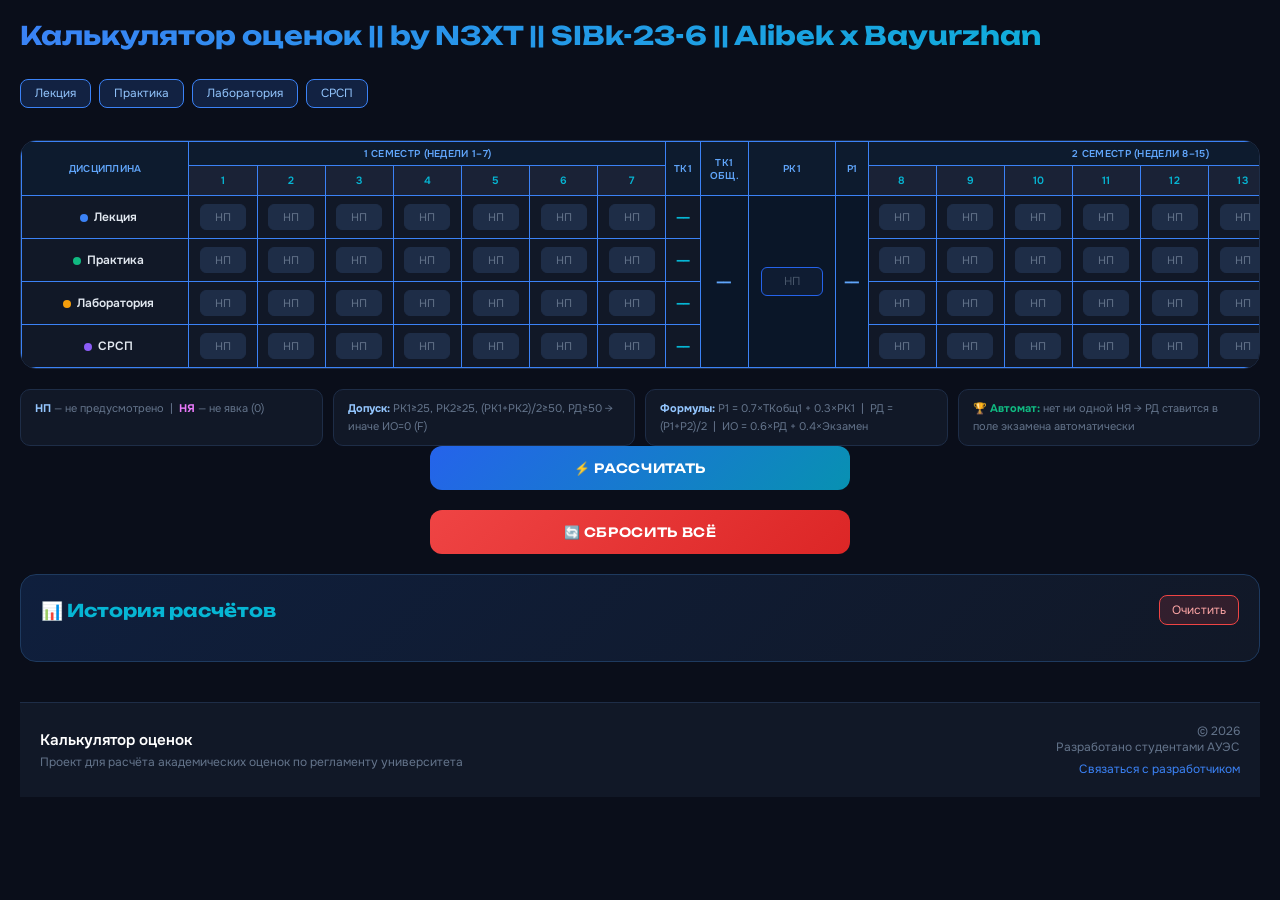
==== index.html @ 900dd3b4 "info_and_nb" ====
<!DOCTYPE html>
<html lang="ru">

<head>
  <meta charset="UTF-8">
  <meta name="viewport" content="width=device-width, initial-scale=1.0">
  <title>Калькулятор оценок</title>
  <link rel="icon" type="image/svg+xml" href="favicon.svg">

  <link
    href="https://fonts.googleapis.com/css2?family=Unbounded:wght@400;600;700&family=Onest:wght@300;400;500&display=swap"
    rel="stylesheet">
  <link rel="stylesheet" href="style.css">
</head>

<body>

  <div style="max-width:1600px;margin:0 auto;">
    <div class="header">
      <h1>Калькулятор оценок || by N3XT || SIBk-23-6 || Alibek x Bayurzhan</h1>
      <!--<div class="subtitle">АУЭС им. Гумарбека Даукеева · 2025–2026</div>-->
    </div>

    <div
      style="display:flex;justify-content:space-between;align-items:center;flex-wrap:wrap;gap:10px;margin-bottom:16px;">
      <div class="type-buttons">
        <button class="type-btn active" data-type="lek" onclick="toggleType('lek',this)">Лекция</button>
        <button class="type-btn active" data-type="prak" onclick="toggleType('prak',this)">Практика</button>
        <button class="type-btn active" data-type="lab" onclick="toggleType('lab',this)">Лаборатория</button>
        <button class="type-btn active" data-type="srsp" onclick="toggleType('srsp',this)">СРСП</button>
      </div>
    </div>

    <div class="table-wrapper">
      <table class="grade-table" id="mainTable">
        <thead>
          <!-- Row 1: section labels -->
          <tr class="section-header">
            <th rowspan="2" style="min-width:140px;">Дисциплина</th>
            <th colspan="7">1 семестр (недели 1–7)</th>
            <th rowspan="2">ТК1</th>
            <!-- Shared: TK1obsh, RK1, P1 -->
            <th rowspan="2" style="background:#0d1b2e;border:1px solid #2563eb;color:#93c5fd;">ТК1<br>ОБЩ.</th>
            <th rowspan="2" style="background:#0d1b2e;border:1px solid #2563eb;color:#93c5fd;">РК1</th>
            <th rowspan="2" style="background:#0d1b2e;border:1px solid #2563eb;color:#93c5fd;">Р1</th>
            <!-- Weeks 8-15 -->
            <th colspan="8">2 семестр (недели 8–15)</th>
            <th rowspan="2">ТК2</th>
            <!-- Shared: TK2obsh, RK2, P2 -->
            <th rowspan="2" style="background:#0d1b2e;border:1px solid #2563eb;color:#93c5fd;">ТК2<br>ОБЩ.</th>
            <th rowspan="2" style="background:#0d1b2e;border:1px solid #2563eb;color:#93c5fd;">РК2</th>
            <th rowspan="2" style="background:#0d1b2e;border:1px solid #2563eb;color:#93c5fd;">Р2</th>
            <!-- Final shared -->
            <th rowspan="2" style="background:#0a1628;border:1px solid #1d4ed8;color:#60a5fa;">РД</th>
            <th rowspan="2" style="background:#0a1628;border:1px solid #1d4ed8;color:#60a5fa;">Экзамен</th>
            <th rowspan="2" style="background:#0a1628;border:1px solid #1d4ed8;color:#60a5fa;">ИО</th>
            <th rowspan="2" style="background:#0a1628;border:1px solid #1d4ed8;color:#60a5fa;">Букв.</th>
          </tr>
          <tr>
            <th>1</th>
            <th>2</th>
            <th>3</th>
            <th>4</th>
            <th>5</th>
            <th>6</th>
            <th>7</th>
            <th>8</th>
            <th>9</th>
            <th>10</th>
            <th>11</th>
            <th>12</th>
            <th>13</th>
            <th>14</th>
            <th>15</th>
          </tr>
        </thead>
        <tbody id="tableBody"></tbody>
      </table>
    </div>

    <div class="info-row">
      <div class="info-box"><strong style="color:#93c5fd;">НП</strong> — не предусмотрено &nbsp;|&nbsp; <strong
          style="color:#e879f9;">НЯ</strong> — не явка (0)</div>
      <div class="info-box"><strong style="color:#93c5fd;">Допуск:</strong> РК1≥25, РК2≥25, (РК1+РК2)/2≥50, РД≥50 →
        иначе ИО=0 (F)</div>
      <div class="info-box"><strong style="color:#93c5fd;">Формулы:</strong> Р1 = 0.7×ТКобщ1 + 0.3×РК1 &nbsp;|&nbsp; РД
        = (Р1+Р2)/2 &nbsp;|&nbsp; ИО = 0.6×РД + 0.4×Экзамен</div>
      <div class="info-box"><strong style="color:#10b981;">🏆 Автомат:</strong> нет ни одной НЯ → РД ставится в поле
        экзамена автоматически</div>
    </div>

    <button class="btn-calc" onclick="calculate()">⚡ РАССЧИТАТЬ</button>
    <button class="btn-calc" style="background: linear-gradient(135deg, #ef4444, #dc2626); max-width: 420px;"
      onclick="resetAllGrades()">🔄 СБРОСИТЬ ВСЁ</button>

    <div class="result-card" id="resultCard" style="display:none;">
      <div style="font-family:'Unbounded';font-size:0.7rem;color:#06b6d4;margin-bottom:16px;letter-spacing:0.1em;">📊
        РЕЗУЛЬТАТЫ</div>
      <div class="result-grid" id="resultGrid"></div>
      <div id="statusBadge" style="display:none;"></div>
      <div id="deniedBlock" style="display:none;" class="denied-block">
        <div class="denied-title">🚫 НЕ ДОПУЩЕН К ЭКЗАМЕНУ</div>
        <div id="deniedReason" style="color:#fca5a5;font-size:0.8rem;"></div>
      </div>
      <div id="validationErrorBlock" style="display:none;" class="validation-error-block">
        <div class="validation-error-title">Недопустимые значения</div>
        <div id="validationErrorText" class="validation-error-text"></div>
      </div>
      <div class="detail-block" id="detailBlock"></div>
      <div class="final-grade-big" id="finalGradeBlock" style="display:none;"></div>
    </div>

    <div class="history-section show" id="historySection">
      <div class="history-header">
        <h2>📊 История расчётов</h2>
        <div class="history-controls">
          <button class="history-btn danger" onclick="clearHistory()">Очистить</button>
        </div>
      </div>
      <div class="history-list" id="historyList"></div>
      <div class="history-empty" id="historyEmpty" style="display: none;">
        Нет сохранённых расчётов. Сделайте первый расчёт чтобы начать историю 📝
      </div>
      <div class="history-comparison" id="historyComparison" style="display: none;">
        <div style="font-weight: 600; margin-bottom: 8px; color: #93c5fd;">Сравнение с предыдущим:</div>
        <div id="comparisonContent"></div>
      </div>
    </div>
  </div>

  <script src="script.js"></script>
</body>
<footer class="footer">
  <div class="footer-container">

    <div class="footer-left">
      <div class="footer-title">Калькулятор оценок</div>
      <div class="footer-subtitle">
        Проект для расчёта академических оценок по регламенту университета
      </div>
    </div>

    <div class="footer-right">
      <div>© 2026</div>
      <div>Разработано студентами АУЭС</div>
      <a href="https://t.me/B0nes_00" target="_blank" rel="noopener noreferrer" class="footer-link">
        Связаться с разработчиком
      </a>
    </div>

  </div>
</footer>

</html>
---- style.css ----
:root {
    --bg: #0a0e1a;
    --surface: #111827;
    --surface2: #1a2236;
    --border: #1e2d47;
    --accent: #3b82f6;
    --accent2: #06b6d4;
    --green: #10b981;
    --red: #ef4444;
    --text: #e2e8f0;
    --muted: #64748b;
    --np: #334155;
  }

  * {
    margin: 0;
    padding: 0;
    box-sizing: border-box;
  }

  body {
    background: var(--bg);
    color: var(--text);
    font-family: 'Onest', sans-serif;
    min-height: 100vh;
    padding: 20px;
  }

  h1 {
    font-family: 'Unbounded', sans-serif;
    font-size: clamp(1.1rem, 3vw, 1.6rem);
    font-weight: 700;
    background: linear-gradient(135deg, #3b82f6, #06b6d4);
    -webkit-background-clip: text;
    -webkit-text-fill-color: transparent;
    margin-bottom: 4px;
  }

  .subtitle {
    color: var(--muted);
    font-size: 0.8rem;
    letter-spacing: 0.05em;
    margin-bottom: 24px;
  }

  .header {
    margin-bottom: 28px;
  }

  .table-wrapper {
    overflow-x: auto;
    margin: 0 auto 20px;
    border-radius: 16px;
    border: 1px solid var(--border);
    background: var(--surface);
  }

  .grade-table {
    min-width: 1800px;
    border-collapse: collapse;
    font-size: 0.73rem;
  }

  .grade-table th,
  .grade-table td {
    border: 1px solid var(--border);
    padding: 8px 5px;
    text-align: center;
    vertical-align: middle;
  }

  .grade-table th {
    background: var(--surface2);
    color: var(--accent2);
    font-weight: 600;
    font-size: 0.66rem;
    text-transform: uppercase;
    letter-spacing: 0.03em;
  }

  .grade-table td {
    background: var(--surface);
  }

  .grade-table td.shared-cell {
    background: #0f1c32;
    border-left: 2px solid #2563eb;
    border-right: 2px solid #2563eb;
  }

  .grade-table td.shared-cell:first-of-type {
    border-top: 2px solid #2563eb;
  }

  .grade-table td.shared-cell-last {
    border-bottom: 2px solid #2563eb;
  }

  .week-input {
    width: 46px;
    background: var(--surface2);
    border: 1px solid var(--border);
    border-radius: 6px;
    color: var(--text);
    text-align: center;
    padding: 5px 2px;
    font-size: 0.69rem;
    font-family: 'Onest', sans-serif;
    transition: border-color 0.2s;
  }

  .week-input:focus {
    outline: none;
    border-color: var(--accent);
    box-shadow: 0 0 0 2px rgba(59, 130, 246, 0.15);
  }

  .week-input.np {
    background: #1e2d47;
    color: #64748b;
  }

  .week-input.nya {
    background: #1a1025;
    color: #e879f9;
    border-color: #7c3aed;
  }

  .rk-input {
    width: 62px;
    background: #0f1c32;
    border: 1px solid #2563eb;
    border-radius: 6px;
    color: #93c5fd;
    text-align: center;
    padding: 6px;
    font-size: 0.72rem;
    font-family: 'Onest', sans-serif;
  }

  .error {
    border: 1px solid #ef4444 !important;
    background: #2a1414 !important;
  }

  .validation-error-block {
    background: rgba(239, 68, 68, 0.10);
    border: 2px solid #ef4444;
    border-radius: 12px;
    padding: 16px;
    margin-top: 14px;
    text-align: center;
  }

  .validation-error-title {
    font-family: 'Unbounded', sans-serif;
    font-size: 1rem;
    font-weight: 800;
    color: #ef4444;
    margin-bottom: 8px;
  }

  .validation-error-text {
    color: #fca5a5;
    font-size: 0.8rem;
    line-height: 1.5;
  }

  .rk-input:focus {
    outline: none;
    border-color: #60a5fa;
    box-shadow: 0 0 0 2px rgba(37, 99, 235, 0.25);
  }

  .rk-input.np {
    color: #475569;
  }

  .rk-input.nya {
    color: #e879f9;
  }

  .result-cell {
    font-weight: 600;
    font-family: 'Unbounded', sans-serif;
    font-size: 0.75rem;
    color: var(--accent2);
  }

  .result-cell.shared {
    color: #60a5fa;
    font-size: 0.82rem;
  }

  .result-cell.green {
    color: var(--green);
  }

  .result-cell.red {
    color: var(--red);
  }

  .discipline-label {
    font-weight: 600;
    font-size: 0.75rem;
    text-align: left;
    padding-left: 12px !important;
    min-width: 140px;
    white-space: nowrap;
  }

  .discipline-label .dot {
    display: inline-block;
    width: 8px;
    height: 8px;
    border-radius: 50%;
    margin-right: 6px;
    vertical-align: middle;
  }

  .btn-calc {
    width: 100%;
    max-width: 420px;
    margin: 0 auto 20px;
    display: block;
    padding: 14px;
    background: linear-gradient(135deg, #2563eb, #0891b2);
    border: none;
    border-radius: 12px;
    color: white;
    font-family: 'Unbounded', sans-serif;
    font-size: 0.8rem;
    font-weight: 600;
    cursor: pointer;
    transition: all 0.2s;
    letter-spacing: 0.05em;
  }

  .btn-calc:hover {
    transform: translateY(-2px);
    box-shadow: 0 10px 28px rgba(37, 99, 235, 0.4);
  }

  .btn-calc:active {
    transform: translateY(0);
  }

  .result-card {
    background: linear-gradient(135deg, #0f1f3d, #111827);
    border: 1px solid #1e3a5f;
    border-radius: 16px;
    padding: 24px;
    max-width: 1400px;
    margin: 20px auto 0;
  }

  .result-grid {
    display: grid;
    grid-template-columns: repeat(auto-fit, minmax(120px, 1fr));
    gap: 10px;
    margin-bottom: 20px;
  }

  .result-item {
    background: var(--surface);
    border: 1px solid var(--border);
    border-radius: 10px;
    padding: 12px 8px;
    text-align: center;
  }

  .result-item .val {
    font-family: 'Unbounded', sans-serif;
    font-size: 1.2rem;
    font-weight: 700;
    display: block;
  }

  .result-item .lbl {
    font-size: 0.6rem;
    color: var(--muted);
    text-transform: uppercase;
    margin-top: 2px;
    display: block;
  }

  .status-badge {
    display: inline-flex;
    align-items: center;
    gap: 6px;
    padding: 6px 16px;
    border-radius: 100px;
    font-size: 0.75rem;
    font-weight: 600;
    margin-top: 14px;
  }

  .status-badge.allowed {
    background: rgba(16, 185, 129, 0.15);
    color: #10b981;
    border: 1px solid rgba(16, 185, 129, 0.3);
  }

  .status-badge.denied {
    background: rgba(239, 68, 68, 0.12);
    color: #ef4444;
    border: 1px solid rgba(239, 68, 68, 0.25);
  }

  .denied-block {
    background: rgba(239, 68, 68, 0.1);
    border: 2px solid #ef4444;
    border-radius: 12px;
    padding: 16px;
    margin-top: 14px;
    text-align: center;
  }

  .denied-title {
    font-family: 'Unbounded', sans-serif;
    font-size: 1.2rem;
    font-weight: 800;
    color: #ef4444;
    margin-bottom: 8px;
  }

  .detail-block {
    background: var(--surface2);
    border-radius: 10px;
    padding: 12px 16px;
    margin-top: 14px;
    font-size: 0.74rem;
    line-height: 2;
    color: #94a3b8;
  }

  .final-grade-big {
    text-align: center;
    margin-top: 16px;
  }

  .grade-letter {
    font-family: 'Unbounded', sans-serif;
    font-size: 2.8rem;
    font-weight: 700;
    background: linear-gradient(135deg, #3b82f6, #06b6d4);
    -webkit-background-clip: text;
    -webkit-text-fill-color: transparent;
  }

  .type-buttons {
    display: flex;
    gap: 8px;
    flex-wrap: wrap;
    margin-bottom: 16px;
  }

  .type-btn {
    padding: 6px 14px;
    background: var(--surface2);
    border: 1px solid var(--border);
    border-radius: 8px;
    color: var(--muted);
    cursor: pointer;
    font-size: 0.74rem;
    font-family: 'Onest', sans-serif;
    transition: all 0.15s;
  }

  .type-btn.active {
    background: rgba(59, 130, 246, 0.18);
    border-color: #3b82f6;
    color: #93c5fd;
  }

  .info-row {
    display: flex;
    flex-wrap: wrap;
    gap: 10px;
    margin-top: 20px;
  }

  .info-box {
    flex: 1;
    min-width: 200px;
    background: var(--surface);
    border: 1px solid var(--border);
    border-radius: 10px;
    padding: 10px 14px;
    font-size: 0.69rem;
    color: var(--muted);
    line-height: 1.6;
  }

  .section-header th {
    background: #0d1b2e !important;
    color: #60a5fa !important;
    font-size: 0.62rem;
    padding: 5px;
  }

  /* Автомат — поле экзамена зелёное, readonly-стиль */
  .rk-input.avtomat {
    background: #052e16;
    border: 2px solid #10b981;
    color: #6ee7b7;
    font-weight: 700;
    box-shadow: 0 0 10px rgba(16, 185, 129, 0.35);
    cursor: default;
  }

  /* Обёртка экзамена: лейбл АВТОМАТ сверху */
  .exam-wrapper {
    display: flex;
    flex-direction: column;
    align-items: center;
    gap: 3px;
  }

  .avtomat-label {
    display: none;
    font-size: 0.5rem;
    font-family: 'Unbounded', sans-serif;
    font-weight: 700;
    color: #10b981;
    letter-spacing: 0.1em;
    background: rgba(16, 185, 129, 0.15);
    border: 1px solid rgba(16, 185, 129, 0.4);
    border-radius: 4px;
    padding: 1px 6px;
    white-space: nowrap;
  }

  .exam-wrapper.is-avtomat .avtomat-label {
    display: block;
  }

  .result-item.highlight-avtomat {
    background: #052e16;
    border-color: #10b981;
    box-shadow: 0 0 14px rgba(16, 185, 129, 0.2);
  }

  .status-badge.avtomat {
    background: rgba(16, 185, 129, 0.22);
    color: #34d399;
    border: 2px solid #10b981;
    font-family: 'Unbounded', sans-serif;
    letter-spacing: 0.05em;
  }

  .grade-letter.avtomat-grade {
    background: linear-gradient(135deg, #10b981, #06b6d4);
    -webkit-background-clip: text;
    -webkit-text-fill-color: transparent;
  }

  .footer {
    margin-top: 40px;
    padding: 20px 16px;
    background: var(--surface);
    border-top: 1px solid var(--border);
  }

  .footer-container {
    max-width: 1200px;
    margin: 0 auto;
    display: flex;
    justify-content: space-between;
    align-items: center;
    gap: 20px;
    flex-wrap: wrap;
  }

  .footer-title {
    font-weight: 600;
    font-size: 0.95rem;
    color: #fff;
  }

  .footer-subtitle {
    font-size: 0.75rem;
    color: var(--muted);
    margin-top: 4px;
  }

  .footer-right {
    text-align: right;
    font-size: 0.75rem;
    color: var(--muted);
  }

  .footer-link {
    display: inline-block;
    margin-top: 6px;
    color: #3b82f6;
    text-decoration: none;
    font-size: 0.75rem;
    transition: 0.2s;
  }

  .footer-link:hover {
    color: #60a5fa;
    text-decoration: underline;
  }

  /* ===== МОБИЛЬНАЯ АДАПТАЦИЯ ===== */

  @media (max-width: 1024px) {
    .grade-table {
      min-width: 100%;
      font-size: 0.65rem;
    }

    .grade-table th,
    .grade-table td {
      padding: 6px 3px;
    }

    .week-input {
      width: 40px;
    }

    .rk-input {
      width: 55px;
    }

    .discipline-label {
      min-width: 110px;
      font-size: 0.7rem;
    }
  }

  @media (max-width: 768px) {
    h1 {
      font-size: 1.2rem;
    }

    .grade-table {
      min-width: 100%;
      font-size: 0.62rem;
    }

    .grade-table th,
    .grade-table td {
      padding: 5px 2px;
    }

    .week-input {
      width: 35px;
      padding: 3px 1px;
      font-size: 0.65rem;
    }

    .rk-input {
      width: 50px;
      padding: 4px;
      font-size: 0.65rem;
    }

    .discipline-label {
      min-width: 100px;
      font-size: 0.68rem;
    }

    .btn-calc {
      max-width: 90%;
      padding: 12px;
      font-size: 0.75rem;
    }

    .type-buttons {
      justify-content: center;
    }

    .type-btn {
      padding: 5px 10px;
      font-size: 0.68rem;
    }

    .info-row {
      flex-direction: column;
    }

    .info-box {
      min-width: 100%;
      font-size: 0.65rem;
    }

    .result-grid {
      grid-template-columns: repeat(auto-fit, minmax(100px, 1fr));
      gap: 8px;
    }

    .result-item {
      padding: 10px 6px;
    }

    .result-item .val {
      font-size: 1rem;
    }

    .result-item .lbl {
      font-size: 0.55rem;
    }

    .grade-letter {
      font-size: 2.2rem;
    }

    .detail-block {
      font-size: 0.68rem;
      line-height: 1.8;
      padding: 10px 12px;
    }

    .status-badge {
      padding: 5px 12px;
      font-size: 0.7rem;
    }

    .denied-title {
      font-size: 1rem;
    }
  }

  @media (max-width: 480px) {
    body {
      padding: 12px;
    }

    h1 {
      font-size: 1rem;
      margin-bottom: 2px;
    }

    .header {
      margin-bottom: 16px;
    }

    .grade-table {
      min-width: 100%;
      font-size: 0.58rem;
    }

    .grade-table th,
    .grade-table td {
      padding: 4px 1px;
    }

    .week-input {
      width: 32px;
      padding: 2px 1px;
      font-size: 0.6rem;
    }

    .rk-input {
      width: 45px;
      padding: 3px;
      font-size: 0.6rem;
    }

    .discipline-label {
      min-width: 85px;
      font-size: 0.65rem;
      padding-left: 8px !important;
    }

    .discipline-label .dot {
      width: 6px;
      height: 6px;
      margin-right: 4px;
    }

    .btn-calc {
      max-width: 100%;
      padding: 10px;
      font-size: 0.7rem;
      margin: 0 auto 15px;
    }

    .type-buttons {
      flex-direction: column;
      gap: 6px;
    }

    .type-btn {
      width: 100%;
      padding: 6px 8px;
      font-size: 0.65rem;
    }

    .np-toggle {
      justify-content: center;
      margin-top: 10px;
      margin-bottom: 12px;
      font-size: 0.75rem;
    }

    .table-wrapper {
      margin: 0 auto 15px;
      border-radius: 12px;
    }

    .info-row {
      flex-direction: column;
      gap: 8px;
      margin-top: 15px;
    }

    .info-box {
      min-width: 100%;
      padding: 8px 10px;
      font-size: 0.62rem;
      line-height: 1.5;
    }

    .result-card {
      padding: 16px;
      margin: 15px auto 0;
    }

    .result-grid {
      grid-template-columns: repeat(auto-fit, minmax(90px, 1fr));
      gap: 6px;
      margin-bottom: 15px;
    }

    .result-item {
      padding: 8px 5px;
      border-radius: 8px;
    }

    .result-item .val {
      font-size: 0.9rem;
    }

    .result-item .lbl {
      font-size: 0.52rem;
      margin-top: 1px;
    }

    .grade-letter {
      font-size: 2rem;
    }

    .final-grade-big {
      margin-top: 12px;
    }

    .detail-block {
      font-size: 0.63rem;
      line-height: 1.7;
      padding: 10px;
      margin-top: 12px;
    }

    .status-badge {
      padding: 4px 10px;
      font-size: 0.65rem;
      margin-top: 10px;
    }

    .denied-block {
      padding: 12px;
      margin-top: 10px;
    }

    .denied-title {
      font-size: 0.95rem;
      margin-bottom: 6px;
    }

    #deniedReason {
      font-size: 0.75rem;
    }

    .validation-error-block {
      padding: 12px;
      margin-top: 10px;
    }

    .validation-error-title {
      font-size: 0.9rem;
    }

    .validation-error-text {
      font-size: 0.75rem;
    }
  }

  /* Оптимизация для очень маленьких экранов (телефоны в портретном режиме) */
  @media (max-width: 360px) {
    .grade-table {
      font-size: 0.55rem;
    }

    .week-input {
      width: 30px;
      font-size: 0.55rem;
    }

    .rk-input {
      width: 42px;
      font-size: 0.55rem;
    }

    .discipline-label {
      min-width: 75px;
      font-size: 0.6rem;
    }

    .result-grid {
      grid-template-columns: repeat(2, 1fr);
    }

    .grade-letter {
      font-size: 1.8rem;
    }
  }

  .history-section {
    background: linear-gradient(135deg, #0f1f3d, #111827);
    border: 1px solid #1e3a5f;
    border-radius: 16px;
    padding: 20px;
    max-width: 1400px;
    margin: 20px auto 0;
    display: none;
  }

  .history-section.show {
    display: block;
  }

  .history-header {
    display: flex;
    justify-content: space-between;
    align-items: center;
    margin-bottom: 16px;
    flex-wrap: wrap;
    gap: 10px;
  }

  .history-header h2 {
    font-family: 'Unbounded', sans-serif;
    font-size: 1.1rem;
    color: #06b6d4;
    margin: 0;
  }

  .history-controls {
    display: flex;
    gap: 8px;
  }

  .history-btn {
    padding: 6px 12px;
    background: rgba(59, 130, 246, 0.15);
    border: 1px solid #3b82f6;
    border-radius: 8px;
    color: #93c5fd;
    cursor: pointer;
    font-size: 0.75rem;
    font-family: 'Onest', sans-serif;
    transition: all 0.2s;
  }

  .history-btn:hover {
    background: rgba(59, 130, 246, 0.25);
    box-shadow: 0 0 8px rgba(59, 130, 246, 0.3);
  }

  .history-btn.danger {
    background: rgba(239, 68, 68, 0.15);
    border-color: #ef4444;
    color: #fca5a5;
  }

  .history-btn.danger:hover {
    background: rgba(239, 68, 68, 0.25);
  }

  .history-list {
    display: grid;
    grid-template-columns: repeat(auto-fill, minmax(280px, 1fr));
    gap: 12px;
    max-height: 600px;
    overflow-y: auto;
    padding-right: 8px;
  }

  .history-item {
    background: var(--surface);
    border: 1px solid var(--border);
    border-radius: 10px;
    padding: 12px;
    cursor: pointer;
    transition: all 0.2s;
    position: relative;
  }

  .history-item:hover {
    border-color: #3b82f6;
    background: #1a2844;
    box-shadow: 0 0 12px rgba(59, 130, 246, 0.2);
  }

  .history-item.active {
    border-color: #06b6d4;
    background: #0d2a36;
    box-shadow: 0 0 12px rgba(6, 182, 212, 0.3);
  }

  .history-item-header {
    display: flex;
    justify-content: space-between;
    align-items: flex-start;
    margin-bottom: 8px;
  }

  .history-item-time {
    font-size: 0.65rem;
    color: #64748b;
  }

  .history-item-delete {
    background: none;
    border: none;
    color: #ef4444;
    cursor: pointer;
    font-size: 0.8rem;
    padding: 2px 6px;
    border-radius: 4px;
    transition: all 0.2s;
  }

  .history-item-delete:hover {
    background: rgba(239, 68, 68, 0.15);
  }

  .history-item-grade {
    font-family: 'Unbounded', sans-serif;
    font-size: 1.8rem;
    font-weight: 700;
    color: #60a5fa;
    margin: 8px 0;
  }

  .history-item-details {
    font-size: 0.7rem;
    color: #94a3b8;
    line-height: 1.6;
    display: flex;
    flex-direction: column;
    gap: 4px;
  }

  .history-item-details span {
    display: flex;
    justify-content: space-between;
  }

  .history-item-details .label {
    color: #64748b;
  }

  .history-item-details .value {
    color: #60a5fa;
    font-weight: 600;
  }

  .history-empty {
    text-align: center;
    padding: 40px 20px;
    color: #64748b;
    font-size: 0.85rem;
  }

  .history-comparison {
    margin-top: 16px;
    padding: 12px;
    background: rgba(59, 130, 246, 0.05);
    border-left: 3px solid #3b82f6;
    border-radius: 6px;
    font-size: 0.75rem;
    color: #94a3b8;
  }

  .comparison-row {
    display: flex;
    justify-content: space-between;
    margin: 6px 0;
  }

  .comparison-label {
    color: #64748b;
  }

  .comparison-value {
    color: #60a5fa;
    font-weight: 600;
  }

  @media (max-width: 768px) {
    .history-list {
      grid-template-columns: repeat(auto-fill, minmax(240px, 1fr));
      max-height: 500px;
    }

    .history-item-grade {
      font-size: 1.4rem;
    }

    .history-section {
      padding: 16px;
    }
  }

  @media (max-width: 480px) {
    .history-list {
      grid-template-columns: 1fr;
    }

    .history-header {
      flex-direction: column;
      align-items: stretch;
    }

    .history-header h2 {
      font-size: 1rem;
    }

    .history-controls {
      width: 100%;
    }

    .history-btn {
      flex: 1;
    }
  }

  /* Большой баннер уведомлений */
  .result-banner {
    background: linear-gradient(135deg, #1e293b, #0f172a);
    border-radius: 20px;
    padding: 20px 24px;
    margin-top: 20px;
    text-align: center;
    font-family: 'Unbounded', sans-serif;
    font-size: 1.6rem;
    font-weight: 800;
    letter-spacing: 0.02em;
    border: 2px solid;
    transition: all 0.3s;
    box-shadow: 0 10px 25px -5px rgba(0, 0, 0, 0.5);
  }

  .result-banner.denied {
    background: linear-gradient(135deg, #7f1a1a, #991b1b);
    border-color: #ef4444;
    color: #fecaca;
    text-shadow: 0 0 5px rgba(239, 68, 68, 0.5);
  }

  .result-banner.success70 {
    background: linear-gradient(135deg, #1e3a5f, #0f2b45);
    border-color: #fbbf24;
    color: #fde68a;
  }

  .result-banner.success90 {
    background: linear-gradient(135deg, #064e3b, #065f46);
    border-color: #34d399;
    color: #a7f3d0;
  }

  @media (max-width: 640px) {
    .result-banner {
      font-size: 1rem;
      padding: 14px 16px;
    }
  }

  .result-banner {
    background: linear-gradient(135deg, #1e293b, #0f172a);
    border-radius: 20px;
    padding: 20px 24px;
    margin-top: 20px;
    text-align: center;
    font-family: 'Unbounded', sans-serif;
    font-size: 1.6rem;
    font-weight: 800;
    border: 2px solid;
  }

  .result-banner.denied {
    background: linear-gradient(135deg, #7f1a1a, #991b1b);
    border-color: #ef4444;
    color: #fecaca;
  }

  .result-banner.success70 {
    background: linear-gradient(135deg, #1e3a5f, #0f2b45);
    border-color: #fbbf24;
    color: #fde68a;
  }

  .result-banner.success90 {
    background: linear-gradient(135deg, #064e3b, #065f46);
    border-color: #34d399;
    color: #a7f3d0;
  }

  @media (max-width: 640px) {
    .result-banner {
      font-size: 1rem;
      padding: 14px 16px;
    }
  }

  /* Выравнивание всех границ таблицы — яркие и однотонные */
  .grade-table td,
  .grade-table th {
    border: 1px solid #3b82f6 !important;
    /* Яркий синий, как у общих ячеек */
  }

  /* Для ячеек, которые были с тусклым фоном, переопределяем фон и границу */
  .grade-table td.result-cell,
  .grade-table td.shared,
  .grade-table td[style*="background"] {
    border: 1px solid #3b82f6 !important;
  }

  /* Убираем возможные двойные границы при collapse */
  .grade-table {
    border-collapse: collapse;
  }

  /* Финальные ячейки (РД, Экзамен, ИО, Букв.) всегда яркие, не зависят от активности дисциплин */
  #rd,
  #io,
  #grade,
  td:has(input#exam) {
    background: #0a1628 !important;
  }

  /* Для ячейки экзамена (обёртка) */
  .exam-wrapper {
    background: #0a1628;
  }

  #rd,
  #io,
  #grade,
  .exam-wrapper {
    background: #0a1628 !important;
  }

  /* Финальные ячейки всегда непрозрачны и имеют яркий фон */
  #rd,
  #io,
  #grade,
  .exam-wrapper {
    opacity: 1 !important;
    background: #0a1628 !important;
  }
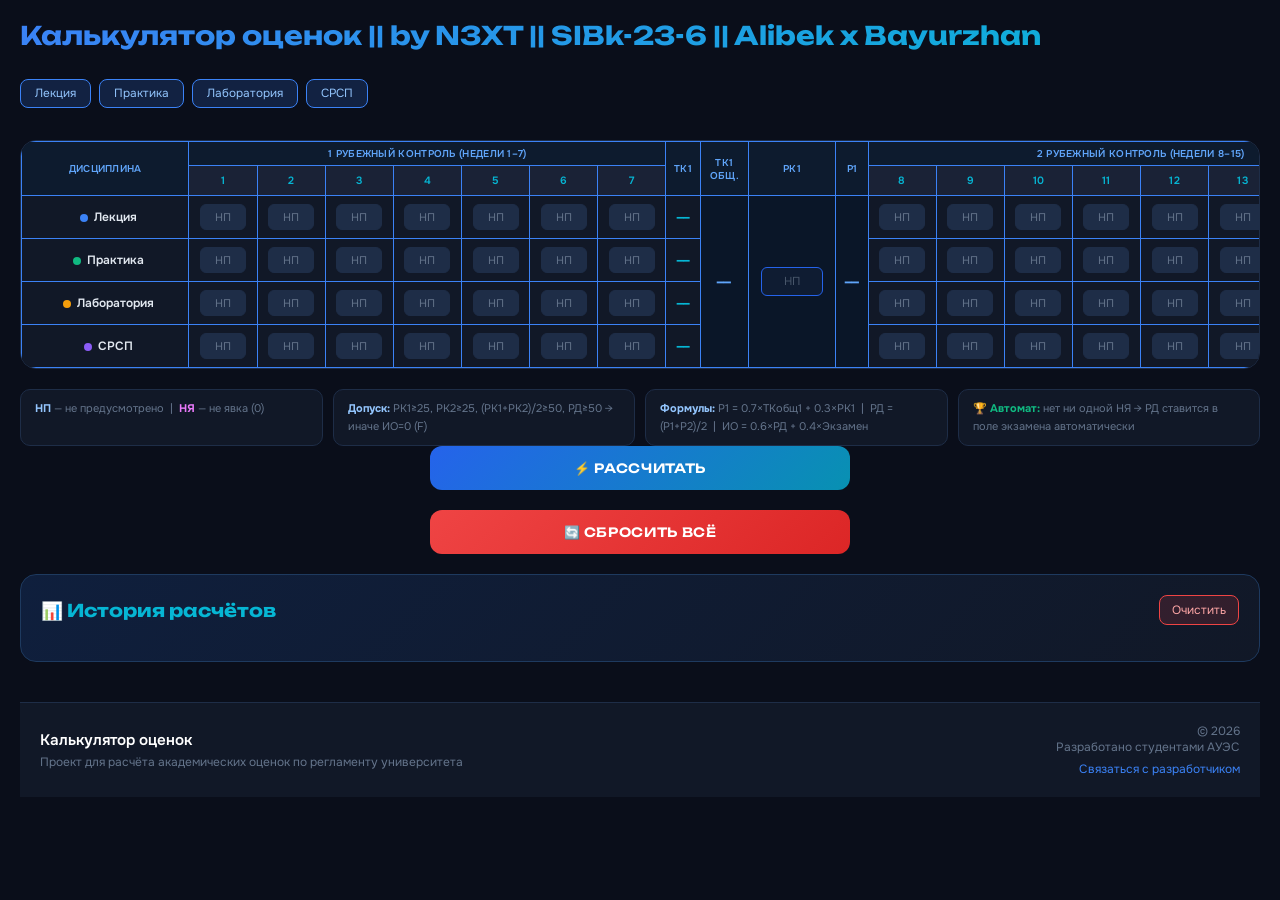
==== commit ff4d4413: "rk" ====
--- a/index.html
+++ b/index.html
@@ -1,154 +1,154 @@
-<!DOCTYPE html>
-<html lang="ru">
+  <!DOCTYPE html>
+  <html lang="ru">
 
-<head>
-  <meta charset="UTF-8">
-  <meta name="viewport" content="width=device-width, initial-scale=1.0">
-  <title>Калькулятор оценок</title>
-  <link rel="icon" type="image/svg+xml" href="favicon.svg">
+  <head>
+    <meta charset="UTF-8">
+    <meta name="viewport" content="width=device-width, initial-scale=1.0">
+    <title>Калькулятор оценок</title>
+    <link rel="icon" type="image/svg+xml" href="favicon.svg">
 
-  <link
-    href="https://fonts.googleapis.com/css2?family=Unbounded:wght@400;600;700&family=Onest:wght@300;400;500&display=swap"
-    rel="stylesheet">
-  <link rel="stylesheet" href="style.css">
-</head>
+    <link
+      href="https://fonts.googleapis.com/css2?family=Unbounded:wght@400;600;700&family=Onest:wght@300;400;500&display=swap"
+      rel="stylesheet">
+    <link rel="stylesheet" href="style.css">
+  </head>
 
-<body>
+  <body>
 
-  <div style="max-width:1600px;margin:0 auto;">
-    <div class="header">
-      <h1>Калькулятор оценок || by N3XT || SIBk-23-6 || Alibek x Bayurzhan</h1>
-      <!--<div class="subtitle">АУЭС им. Гумарбека Даукеева · 2025–2026</div>-->
-    </div>
+    <div style="max-width:1600px;margin:0 auto;">
+      <div class="header">
+        <h1>Калькулятор оценок || by N3XT || SIBk-23-6 || Alibek x Bayurzhan</h1>
+        <!--<div class="subtitle">АУЭС им. Гумарбека Даукеева · 2025–2026</div>-->
+      </div>
 
-    <div
-      style="display:flex;justify-content:space-between;align-items:center;flex-wrap:wrap;gap:10px;margin-bottom:16px;">
-      <div class="type-buttons">
-        <button class="type-btn active" data-type="lek" onclick="toggleType('lek',this)">Лекция</button>
-        <button class="type-btn active" data-type="prak" onclick="toggleType('prak',this)">Практика</button>
-        <button class="type-btn active" data-type="lab" onclick="toggleType('lab',this)">Лаборатория</button>
-        <button class="type-btn active" data-type="srsp" onclick="toggleType('srsp',this)">СРСП</button>
+      <div
+        style="display:flex;justify-content:space-between;align-items:center;flex-wrap:wrap;gap:10px;margin-bottom:16px;">
+        <div class="type-buttons">
+          <button class="type-btn active" data-type="lek" onclick="toggleType('lek',this)">Лекция</button>
+          <button class="type-btn active" data-type="prak" onclick="toggleType('prak',this)">Практика</button>
+          <button class="type-btn active" data-type="lab" onclick="toggleType('lab',this)">Лаборатория</button>
+          <button class="type-btn active" data-type="srsp" onclick="toggleType('srsp',this)">СРСП</button>
+        </div>
+      </div>
+
+      <div class="table-wrapper">
+        <table class="grade-table" id="mainTable">
+          <thead>
+            <!-- Row 1: section labels -->
+            <tr class="section-header">
+              <th rowspan="2" style="min-width:140px;">Дисциплина</th>
+              <th colspan="7">1 рубежный контроль (недели 1–7)</th>
+              <th rowspan="2">ТК1</th>
+              <!-- Shared: TK1obsh, RK1, P1 -->
+              <th rowspan="2" style="background:#0d1b2e;border:1px solid #2563eb;color:#93c5fd;">ТК1<br>ОБЩ.</th>
+              <th rowspan="2" style="background:#0d1b2e;border:1px solid #2563eb;color:#93c5fd;">РК1</th>
+              <th rowspan="2" style="background:#0d1b2e;border:1px solid #2563eb;color:#93c5fd;">Р1</th>
+              <!-- Weeks 8-15 -->
+              <th colspan="8">2 рубежный контроль (недели 8–15)</th>
+              <th rowspan="2">ТК2</th>
+              <!-- Shared: TK2obsh, RK2, P2 -->
+              <th rowspan="2" style="background:#0d1b2e;border:1px solid #2563eb;color:#93c5fd;">ТК2<br>ОБЩ.</th>
+              <th rowspan="2" style="background:#0d1b2e;border:1px solid #2563eb;color:#93c5fd;">РК2</th>
+              <th rowspan="2" style="background:#0d1b2e;border:1px solid #2563eb;color:#93c5fd;">Р2</th>
+              <!-- Final shared -->
+              <th rowspan="2" style="background:#0a1628;border:1px solid #1d4ed8;color:#60a5fa;">РД</th>
+              <th rowspan="2" style="background:#0a1628;border:1px solid #1d4ed8;color:#60a5fa;">Экзамен</th>
+              <th rowspan="2" style="background:#0a1628;border:1px solid #1d4ed8;color:#60a5fa;">ИО</th>
+              <th rowspan="2" style="background:#0a1628;border:1px solid #1d4ed8;color:#60a5fa;">Букв.</th>
+            </tr>
+            <tr>
+              <th>1</th>
+              <th>2</th>
+              <th>3</th>
+              <th>4</th>
+              <th>5</th>
+              <th>6</th>
+              <th>7</th>
+              <th>8</th>
+              <th>9</th>
+              <th>10</th>
+              <th>11</th>
+              <th>12</th>
+              <th>13</th>
+              <th>14</th>
+              <th>15</th>
+            </tr>
+          </thead>
+          <tbody id="tableBody"></tbody>
+        </table>
+      </div>
+
+      <div class="info-row">
+        <div class="info-box"><strong style="color:#93c5fd;">НП</strong> — не предусмотрено &nbsp;|&nbsp; <strong
+            style="color:#e879f9;">НЯ</strong> — не явка (0)</div>
+        <div class="info-box"><strong style="color:#93c5fd;">Допуск:</strong> РК1≥25, РК2≥25, (РК1+РК2)/2≥50, РД≥50 →
+          иначе ИО=0 (F)</div>
+        <div class="info-box"><strong style="color:#93c5fd;">Формулы:</strong> Р1 = 0.7×ТКобщ1 + 0.3×РК1 &nbsp;|&nbsp; РД
+          = (Р1+Р2)/2 &nbsp;|&nbsp; ИО = 0.6×РД + 0.4×Экзамен</div>
+        <div class="info-box"><strong style="color:#10b981;">🏆 Автомат:</strong> нет ни одной НЯ → РД ставится в поле
+          экзамена автоматически</div>
+      </div>
+
+      <button class="btn-calc" onclick="calculate()">⚡ РАССЧИТАТЬ</button>
+      <button class="btn-calc" style="background: linear-gradient(135deg, #ef4444, #dc2626); max-width: 420px;"
+        onclick="resetAllGrades()">🔄 СБРОСИТЬ ВСЁ</button>
+
+      <div class="result-card" id="resultCard" style="display:none;">
+        <div style="font-family:'Unbounded';font-size:0.7rem;color:#06b6d4;margin-bottom:16px;letter-spacing:0.1em;">📊
+          РЕЗУЛЬТАТЫ</div>
+        <div class="result-grid" id="resultGrid"></div>
+        <div id="statusBadge" style="display:none;"></div>
+        <div id="deniedBlock" style="display:none;" class="denied-block">
+          <div class="denied-title">🚫 НЕ ДОПУЩЕН К ЭКЗАМЕНУ</div>
+          <div id="deniedReason" style="color:#fca5a5;font-size:0.8rem;"></div>
+        </div>
+        <div id="validationErrorBlock" style="display:none;" class="validation-error-block">
+          <div class="validation-error-title">Недопустимые значения</div>
+          <div id="validationErrorText" class="validation-error-text"></div>
+        </div>
+        <div class="detail-block" id="detailBlock"></div>
+        <div class="final-grade-big" id="finalGradeBlock" style="display:none;"></div>
+      </div>
+
+      <div class="history-section show" id="historySection">
+        <div class="history-header">
+          <h2>📊 История расчётов</h2>
+          <div class="history-controls">
+            <button class="history-btn danger" onclick="clearHistory()">Очистить</button>
+          </div>
+        </div>
+        <div class="history-list" id="historyList"></div>
+        <div class="history-empty" id="historyEmpty" style="display: none;">
+          Нет сохранённых расчётов. Сделайте первый расчёт чтобы начать историю 📝
+        </div>
+        <div class="history-comparison" id="historyComparison" style="display: none;">
+          <div style="font-weight: 600; margin-bottom: 8px; color: #93c5fd;">Сравнение с предыдущим:</div>
+          <div id="comparisonContent"></div>
+        </div>
       </div>
     </div>
 
-    <div class="table-wrapper">
-      <table class="grade-table" id="mainTable">
-        <thead>
-          <!-- Row 1: section labels -->
-          <tr class="section-header">
-            <th rowspan="2" style="min-width:140px;">Дисциплина</th>
-            <th colspan="7">1 семестр (недели 1–7)</th>
-            <th rowspan="2">ТК1</th>
-            <!-- Shared: TK1obsh, RK1, P1 -->
-            <th rowspan="2" style="background:#0d1b2e;border:1px solid #2563eb;color:#93c5fd;">ТК1<br>ОБЩ.</th>
-            <th rowspan="2" style="background:#0d1b2e;border:1px solid #2563eb;color:#93c5fd;">РК1</th>
-            <th rowspan="2" style="background:#0d1b2e;border:1px solid #2563eb;color:#93c5fd;">Р1</th>
-            <!-- Weeks 8-15 -->
-            <th colspan="8">2 семестр (недели 8–15)</th>
-            <th rowspan="2">ТК2</th>
-            <!-- Shared: TK2obsh, RK2, P2 -->
-            <th rowspan="2" style="background:#0d1b2e;border:1px solid #2563eb;color:#93c5fd;">ТК2<br>ОБЩ.</th>
-            <th rowspan="2" style="background:#0d1b2e;border:1px solid #2563eb;color:#93c5fd;">РК2</th>
-            <th rowspan="2" style="background:#0d1b2e;border:1px solid #2563eb;color:#93c5fd;">Р2</th>
-            <!-- Final shared -->
-            <th rowspan="2" style="background:#0a1628;border:1px solid #1d4ed8;color:#60a5fa;">РД</th>
-            <th rowspan="2" style="background:#0a1628;border:1px solid #1d4ed8;color:#60a5fa;">Экзамен</th>
-            <th rowspan="2" style="background:#0a1628;border:1px solid #1d4ed8;color:#60a5fa;">ИО</th>
-            <th rowspan="2" style="background:#0a1628;border:1px solid #1d4ed8;color:#60a5fa;">Букв.</th>
-          </tr>
-          <tr>
-            <th>1</th>
-            <th>2</th>
-            <th>3</th>
-            <th>4</th>
-            <th>5</th>
-            <th>6</th>
-            <th>7</th>
-            <th>8</th>
-            <th>9</th>
-            <th>10</th>
-            <th>11</th>
-            <th>12</th>
-            <th>13</th>
-            <th>14</th>
-            <th>15</th>
-          </tr>
-        </thead>
-        <tbody id="tableBody"></tbody>
-      </table>
-    </div>
+    <script src="script.js?v=2"></script>
+  </body>
+  <footer class="footer">
+    <div class="footer-container">
 
-    <div class="info-row">
-      <div class="info-box"><strong style="color:#93c5fd;">НП</strong> — не предусмотрено &nbsp;|&nbsp; <strong
-          style="color:#e879f9;">НЯ</strong> — не явка (0)</div>
-      <div class="info-box"><strong style="color:#93c5fd;">Допуск:</strong> РК1≥25, РК2≥25, (РК1+РК2)/2≥50, РД≥50 →
-        иначе ИО=0 (F)</div>
-      <div class="info-box"><strong style="color:#93c5fd;">Формулы:</strong> Р1 = 0.7×ТКобщ1 + 0.3×РК1 &nbsp;|&nbsp; РД
-        = (Р1+Р2)/2 &nbsp;|&nbsp; ИО = 0.6×РД + 0.4×Экзамен</div>
-      <div class="info-box"><strong style="color:#10b981;">🏆 Автомат:</strong> нет ни одной НЯ → РД ставится в поле
-        экзамена автоматически</div>
-    </div>
-
-    <button class="btn-calc" onclick="calculate()">⚡ РАССЧИТАТЬ</button>
-    <button class="btn-calc" style="background: linear-gradient(135deg, #ef4444, #dc2626); max-width: 420px;"
-      onclick="resetAllGrades()">🔄 СБРОСИТЬ ВСЁ</button>
-
-    <div class="result-card" id="resultCard" style="display:none;">
-      <div style="font-family:'Unbounded';font-size:0.7rem;color:#06b6d4;margin-bottom:16px;letter-spacing:0.1em;">📊
-        РЕЗУЛЬТАТЫ</div>
-      <div class="result-grid" id="resultGrid"></div>
-      <div id="statusBadge" style="display:none;"></div>
-      <div id="deniedBlock" style="display:none;" class="denied-block">
-        <div class="denied-title">🚫 НЕ ДОПУЩЕН К ЭКЗАМЕНУ</div>
-        <div id="deniedReason" style="color:#fca5a5;font-size:0.8rem;"></div>
-      </div>
-      <div id="validationErrorBlock" style="display:none;" class="validation-error-block">
-        <div class="validation-error-title">Недопустимые значения</div>
-        <div id="validationErrorText" class="validation-error-text"></div>
-      </div>
-      <div class="detail-block" id="detailBlock"></div>
-      <div class="final-grade-big" id="finalGradeBlock" style="display:none;"></div>
-    </div>
-
-    <div class="history-section show" id="historySection">
-      <div class="history-header">
-        <h2>📊 История расчётов</h2>
-        <div class="history-controls">
-          <button class="history-btn danger" onclick="clearHistory()">Очистить</button>
+      <div class="footer-left">
+        <div class="footer-title">Калькулятор оценок</div>
+        <div class="footer-subtitle">
+          Проект для расчёта академических оценок по регламенту университета
         </div>
       </div>
-      <div class="history-list" id="historyList"></div>
-      <div class="history-empty" id="historyEmpty" style="display: none;">
-        Нет сохранённых расчётов. Сделайте первый расчёт чтобы начать историю 📝
+
+      <div class="footer-right">
+        <div>© 2026</div>
+        <div>Разработано студентами АУЭС</div>
+        <a href="https://t.me/B0nes_00" target="_blank" rel="noopener noreferrer" class="footer-link">
+          Связаться с разработчиком
+        </a>
       </div>
-      <div class="history-comparison" id="historyComparison" style="display: none;">
-        <div style="font-weight: 600; margin-bottom: 8px; color: #93c5fd;">Сравнение с предыдущим:</div>
-        <div id="comparisonContent"></div>
-      </div>
+
     </div>
-  </div>
+  </footer>
 
-  <script src="script.js"></script>
-</body>
-<footer class="footer">
-  <div class="footer-container">
-
-    <div class="footer-left">
-      <div class="footer-title">Калькулятор оценок</div>
-      <div class="footer-subtitle">
-        Проект для расчёта академических оценок по регламенту университета
-      </div>
-    </div>
-
-    <div class="footer-right">
-      <div>© 2026</div>
-      <div>Разработано студентами АУЭС</div>
-      <a href="https://t.me/B0nes_00" target="_blank" rel="noopener noreferrer" class="footer-link">
-        Связаться с разработчиком
-      </a>
-    </div>
-
-  </div>
-</footer>
-
-</html>+  </html>
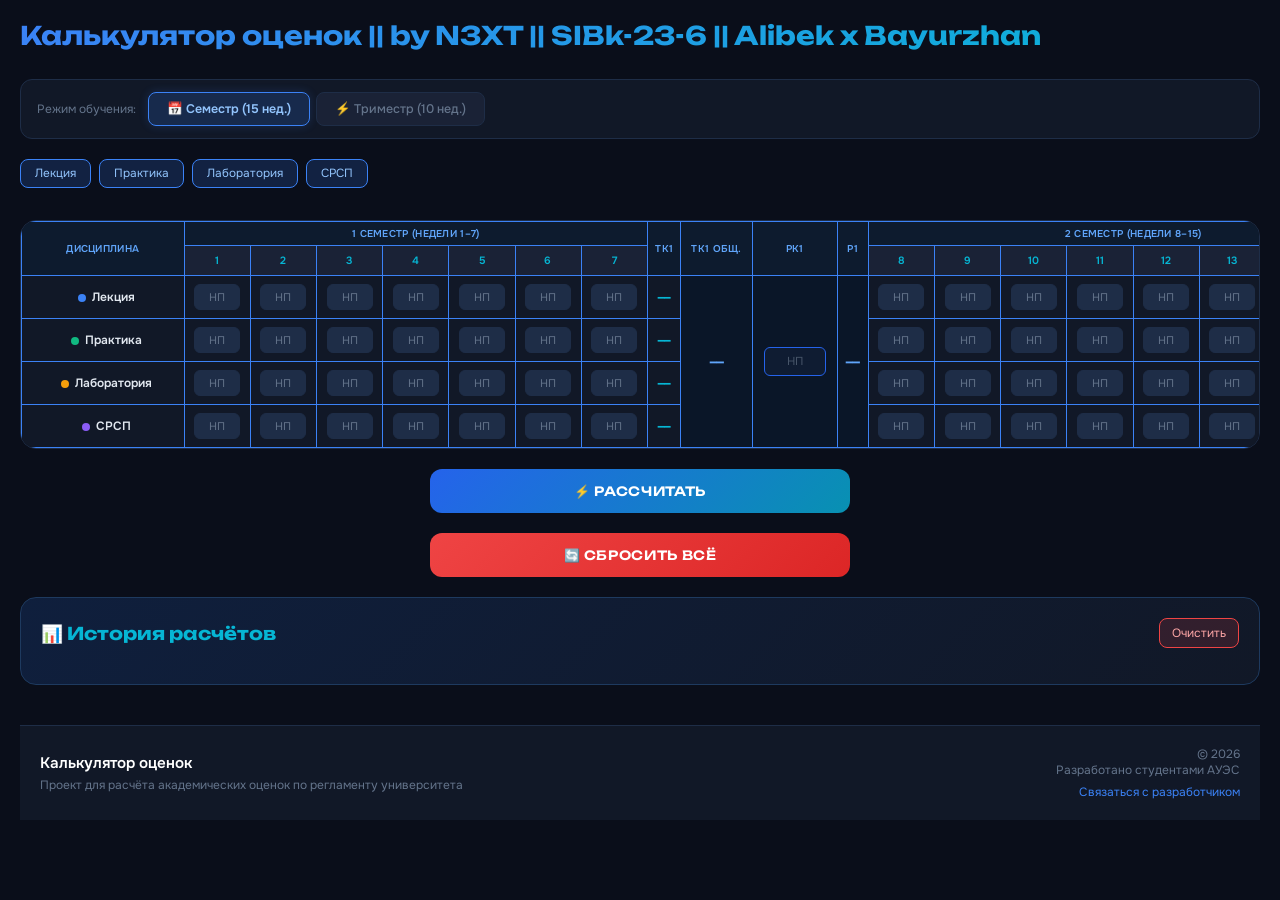
==== commit 5abc6f8d: "trimestr" ====
--- a/index.html
+++ b/index.html
@@ -1,154 +1,109 @@
-  <!DOCTYPE html>
-  <html lang="ru">
+<!DOCTYPE html>
+<html lang="ru">
 
-  <head>
-    <meta charset="UTF-8">
-    <meta name="viewport" content="width=device-width, initial-scale=1.0">
-    <title>Калькулятор оценок</title>
-    <link rel="icon" type="image/svg+xml" href="favicon.svg">
+<head>
+  <meta charset="UTF-8">
+  <meta name="viewport" content="width=device-width, initial-scale=1.0">
+  <title>Калькулятор оценок</title>
+  <link rel="icon" type="image/svg+xml" href="favicon.svg">
+  <link
+    href="https://fonts.googleapis.com/css2?family=Unbounded:wght@400;600;700&family=Onest:wght@300;400;500&display=swap"
+    rel="stylesheet">
+  <link rel="stylesheet" href="style.css">
+</head>
 
-    <link
-      href="https://fonts.googleapis.com/css2?family=Unbounded:wght@400;600;700&family=Onest:wght@300;400;500&display=swap"
-      rel="stylesheet">
-    <link rel="stylesheet" href="style.css">
-  </head>
+<body>
 
-  <body>
+  <div style="max-width:1600px;margin:0 auto;">
+    <div class="header">
+      <h1>Калькулятор оценок || by N3XT || SIBk-23-6 || Alibek x Bayurzhan</h1>
+    </div>
 
-    <div style="max-width:1600px;margin:0 auto;">
-      <div class="header">
-        <h1>Калькулятор оценок || by N3XT || SIBk-23-6 || Alibek x Bayurzhan</h1>
-        <!--<div class="subtitle">АУЭС им. Гумарбека Даукеева · 2025–2026</div>-->
-      </div>
-
-      <div
-        style="display:flex;justify-content:space-between;align-items:center;flex-wrap:wrap;gap:10px;margin-bottom:16px;">
-        <div class="type-buttons">
-          <button class="type-btn active" data-type="lek" onclick="toggleType('lek',this)">Лекция</button>
-          <button class="type-btn active" data-type="prak" onclick="toggleType('prak',this)">Практика</button>
-          <button class="type-btn active" data-type="lab" onclick="toggleType('lab',this)">Лаборатория</button>
-          <button class="type-btn active" data-type="srsp" onclick="toggleType('srsp',this)">СРСП</button>
-        </div>
-      </div>
-
-      <div class="table-wrapper">
-        <table class="grade-table" id="mainTable">
-          <thead>
-            <!-- Row 1: section labels -->
-            <tr class="section-header">
-              <th rowspan="2" style="min-width:140px;">Дисциплина</th>
-              <th colspan="7">1 рубежный контроль (недели 1–7)</th>
-              <th rowspan="2">ТК1</th>
-              <!-- Shared: TK1obsh, RK1, P1 -->
-              <th rowspan="2" style="background:#0d1b2e;border:1px solid #2563eb;color:#93c5fd;">ТК1<br>ОБЩ.</th>
-              <th rowspan="2" style="background:#0d1b2e;border:1px solid #2563eb;color:#93c5fd;">РК1</th>
-              <th rowspan="2" style="background:#0d1b2e;border:1px solid #2563eb;color:#93c5fd;">Р1</th>
-              <!-- Weeks 8-15 -->
-              <th colspan="8">2 рубежный контроль (недели 8–15)</th>
-              <th rowspan="2">ТК2</th>
-              <!-- Shared: TK2obsh, RK2, P2 -->
-              <th rowspan="2" style="background:#0d1b2e;border:1px solid #2563eb;color:#93c5fd;">ТК2<br>ОБЩ.</th>
-              <th rowspan="2" style="background:#0d1b2e;border:1px solid #2563eb;color:#93c5fd;">РК2</th>
-              <th rowspan="2" style="background:#0d1b2e;border:1px solid #2563eb;color:#93c5fd;">Р2</th>
-              <!-- Final shared -->
-              <th rowspan="2" style="background:#0a1628;border:1px solid #1d4ed8;color:#60a5fa;">РД</th>
-              <th rowspan="2" style="background:#0a1628;border:1px solid #1d4ed8;color:#60a5fa;">Экзамен</th>
-              <th rowspan="2" style="background:#0a1628;border:1px solid #1d4ed8;color:#60a5fa;">ИО</th>
-              <th rowspan="2" style="background:#0a1628;border:1px solid #1d4ed8;color:#60a5fa;">Букв.</th>
-            </tr>
-            <tr>
-              <th>1</th>
-              <th>2</th>
-              <th>3</th>
-              <th>4</th>
-              <th>5</th>
-              <th>6</th>
-              <th>7</th>
-              <th>8</th>
-              <th>9</th>
-              <th>10</th>
-              <th>11</th>
-              <th>12</th>
-              <th>13</th>
-              <th>14</th>
-              <th>15</th>
-            </tr>
-          </thead>
-          <tbody id="tableBody"></tbody>
-        </table>
-      </div>
-
-      <div class="info-row">
-        <div class="info-box"><strong style="color:#93c5fd;">НП</strong> — не предусмотрено &nbsp;|&nbsp; <strong
-            style="color:#e879f9;">НЯ</strong> — не явка (0)</div>
-        <div class="info-box"><strong style="color:#93c5fd;">Допуск:</strong> РК1≥25, РК2≥25, (РК1+РК2)/2≥50, РД≥50 →
-          иначе ИО=0 (F)</div>
-        <div class="info-box"><strong style="color:#93c5fd;">Формулы:</strong> Р1 = 0.7×ТКобщ1 + 0.3×РК1 &nbsp;|&nbsp; РД
-          = (Р1+Р2)/2 &nbsp;|&nbsp; ИО = 0.6×РД + 0.4×Экзамен</div>
-        <div class="info-box"><strong style="color:#10b981;">🏆 Автомат:</strong> нет ни одной НЯ → РД ставится в поле
-          экзамена автоматически</div>
-      </div>
-
-      <button class="btn-calc" onclick="calculate()">⚡ РАССЧИТАТЬ</button>
-      <button class="btn-calc" style="background: linear-gradient(135deg, #ef4444, #dc2626); max-width: 420px;"
-        onclick="resetAllGrades()">🔄 СБРОСИТЬ ВСЁ</button>
-
-      <div class="result-card" id="resultCard" style="display:none;">
-        <div style="font-family:'Unbounded';font-size:0.7rem;color:#06b6d4;margin-bottom:16px;letter-spacing:0.1em;">📊
-          РЕЗУЛЬТАТЫ</div>
-        <div class="result-grid" id="resultGrid"></div>
-        <div id="statusBadge" style="display:none;"></div>
-        <div id="deniedBlock" style="display:none;" class="denied-block">
-          <div class="denied-title">🚫 НЕ ДОПУЩЕН К ЭКЗАМЕНУ</div>
-          <div id="deniedReason" style="color:#fca5a5;font-size:0.8rem;"></div>
-        </div>
-        <div id="validationErrorBlock" style="display:none;" class="validation-error-block">
-          <div class="validation-error-title">Недопустимые значения</div>
-          <div id="validationErrorText" class="validation-error-text"></div>
-        </div>
-        <div class="detail-block" id="detailBlock"></div>
-        <div class="final-grade-big" id="finalGradeBlock" style="display:none;"></div>
-      </div>
-
-      <div class="history-section show" id="historySection">
-        <div class="history-header">
-          <h2>📊 История расчётов</h2>
-          <div class="history-controls">
-            <button class="history-btn danger" onclick="clearHistory()">Очистить</button>
-          </div>
-        </div>
-        <div class="history-list" id="historyList"></div>
-        <div class="history-empty" id="historyEmpty" style="display: none;">
-          Нет сохранённых расчётов. Сделайте первый расчёт чтобы начать историю 📝
-        </div>
-        <div class="history-comparison" id="historyComparison" style="display: none;">
-          <div style="font-weight: 600; margin-bottom: 8px; color: #93c5fd;">Сравнение с предыдущим:</div>
-          <div id="comparisonContent"></div>
-        </div>
+    <!-- Mode switcher -->
+    <div class="mode-switcher">
+      <span class="mode-label">Режим обучения:</span>
+      <div class="mode-toggle">
+        <button id="modeSemBtn" class="mode-btn active" onclick="setMode('semester')">📅 Семестр (15 нед.)</button>
+        <button id="modeTrimBtn" class="mode-btn" onclick="setMode('trimester')">⚡ Триместр (10 нед.)</button>
       </div>
     </div>
 
-    <script src="script.js?v=2"></script>
-  </body>
-  <footer class="footer">
-    <div class="footer-container">
+    <div
+      style="display:flex;justify-content:space-between;align-items:center;flex-wrap:wrap;gap:10px;margin-bottom:16px;">
+      <div class="type-buttons">
+        <button class="type-btn active" data-type="lek" onclick="toggleType('lek',this)">Лекция</button>
+        <button class="type-btn active" data-type="prak" onclick="toggleType('prak',this)">Практика</button>
+        <button class="type-btn active" data-type="lab" onclick="toggleType('lab',this)">Лаборатория</button>
+        <button class="type-btn active" data-type="srsp" onclick="toggleType('srsp',this)">СРСП</button>
+      </div>
+    </div>
 
-      <div class="footer-left">
-        <div class="footer-title">Калькулятор оценок</div>
-        <div class="footer-subtitle">
-          Проект для расчёта академических оценок по регламенту университета
+    <div class="table-wrapper">
+      <table class="grade-table" id="mainTable">
+        <thead id="tableHead"></thead>
+        <tbody id="tableBody"></tbody>
+      </table>
+    </div>
+
+    <div class="info-row" id="infoRow"></div>
+
+    <button class="btn-calc" onclick="calculate()">⚡ РАССЧИТАТЬ</button>
+    <button class="btn-calc" style="background: linear-gradient(135deg, #ef4444, #dc2626); max-width: 420px;"
+      onclick="resetAllGrades()">🔄 СБРОСИТЬ ВСЁ</button>
+
+    <div class="result-card" id="resultCard" style="display:none;">
+      <div style="font-family:'Unbounded';font-size:0.7rem;color:#06b6d4;margin-bottom:16px;letter-spacing:0.1em;">📊
+        РЕЗУЛЬТАТЫ</div>
+      <div class="result-grid" id="resultGrid"></div>
+      <div id="statusBadge" style="display:none;"></div>
+      <div id="deniedBlock" style="display:none;" class="denied-block">
+        <div class="denied-title">🚫 НЕ ДОПУЩЕН К ЭКЗАМЕНУ</div>
+        <div id="deniedReason" style="color:#fca5a5;font-size:0.8rem;"></div>
+      </div>
+      <div id="validationErrorBlock" style="display:none;" class="validation-error-block">
+        <div class="validation-error-title">Недопустимые значения</div>
+        <div id="validationErrorText" class="validation-error-text"></div>
+      </div>
+      <div class="detail-block" id="detailBlock"></div>
+      <div class="final-grade-big" id="finalGradeBlock" style="display:none;"></div>
+    </div>
+
+    <div class="history-section show" id="historySection">
+      <div class="history-header">
+        <h2>📊 История расчётов</h2>
+        <div class="history-controls">
+          <button class="history-btn danger" onclick="clearHistory()">Очистить</button>
         </div>
       </div>
+      <div class="history-list" id="historyList"></div>
+      <div class="history-empty" id="historyEmpty" style="display: none;">
+        Нет сохранённых расчётов. Сделайте первый расчёт чтобы начать историю 📝
+      </div>
+      <div class="history-comparison" id="historyComparison" style="display: none;">
+        <div style="font-weight: 600; margin-bottom: 8px; color: #93c5fd;">Сравнение с предыдущим:</div>
+        <div id="comparisonContent"></div>
+      </div>
+    </div>
+  </div>
 
-      <div class="footer-right">
-        <div>© 2026</div>
-        <div>Разработано студентами АУЭС</div>
-        <a href="https://t.me/B0nes_00" target="_blank" rel="noopener noreferrer" class="footer-link">
-          Связаться с разработчиком
-        </a>
+  <script src="script.js?v=2"></script>
+</body>
+<footer class="footer">
+  <div class="footer-container">
+    <div class="footer-left">
+      <div class="footer-title">Калькулятор оценок</div>
+      <div class="footer-subtitle">
+        Проект для расчёта академических оценок по регламенту университета
       </div>
+    </div>
+    <div class="footer-right">
+      <div>© 2026</div>
+      <div>Разработано студентами АУЭС</div>
+      <a href="https://t.me/B0nes_00" target="_blank" rel="noopener noreferrer" class="footer-link">
+        Связаться с разработчиком
+      </a>
+    </div>
+  </div>
+</footer>
 
-    </div>
-  </footer>
-
-  </html>+</html>
--- a/style.css
+++ b/style.css
@@ -1165,4 +1165,82 @@
   .exam-wrapper {
     opacity: 1 !important;
     background: #0a1628 !important;
+  }
+
+  /* ===== MODE SWITCHER ===== */
+  .mode-switcher {
+    display: flex;
+    align-items: center;
+    gap: 12px;
+    flex-wrap: wrap;
+    margin-bottom: 20px;
+    padding: 12px 16px;
+    background: var(--surface);
+    border: 1px solid var(--border);
+    border-radius: 12px;
+  }
+
+  .mode-label {
+    font-size: 0.75rem;
+    color: var(--muted);
+    font-family: 'Onest', sans-serif;
+    white-space: nowrap;
+  }
+
+  .mode-toggle {
+    display: flex;
+    gap: 6px;
+    flex-wrap: wrap;
+  }
+
+  .mode-btn {
+    padding: 8px 18px;
+    background: var(--surface2);
+    border: 1px solid var(--border);
+    border-radius: 8px;
+    color: var(--muted);
+    cursor: pointer;
+    font-size: 0.78rem;
+    font-family: 'Onest', sans-serif;
+    font-weight: 500;
+    transition: all 0.2s;
+  }
+
+  .mode-btn:hover {
+    border-color: #3b82f6;
+    color: #93c5fd;
+  }
+
+  .mode-btn.active {
+    background: rgba(59, 130, 246, 0.18);
+    border-color: #3b82f6;
+    color: #93c5fd;
+    box-shadow: 0 0 10px rgba(59, 130, 246, 0.2);
+    font-weight: 600;
+  }
+
+  #modeTrimBtn.active {
+    background: rgba(124, 58, 237, 0.2);
+    border-color: #7c3aed;
+    color: #c084fc;
+    box-shadow: 0 0 10px rgba(124, 58, 237, 0.25);
+  }
+
+  @media (max-width: 480px) {
+    .mode-switcher {
+      flex-direction: column;
+      align-items: flex-start;
+      gap: 8px;
+    }
+
+    .mode-toggle {
+      width: 100%;
+    }
+
+    .mode-btn {
+      flex: 1;
+      text-align: center;
+      font-size: 0.72rem;
+      padding: 7px 10px;
+    }
   }
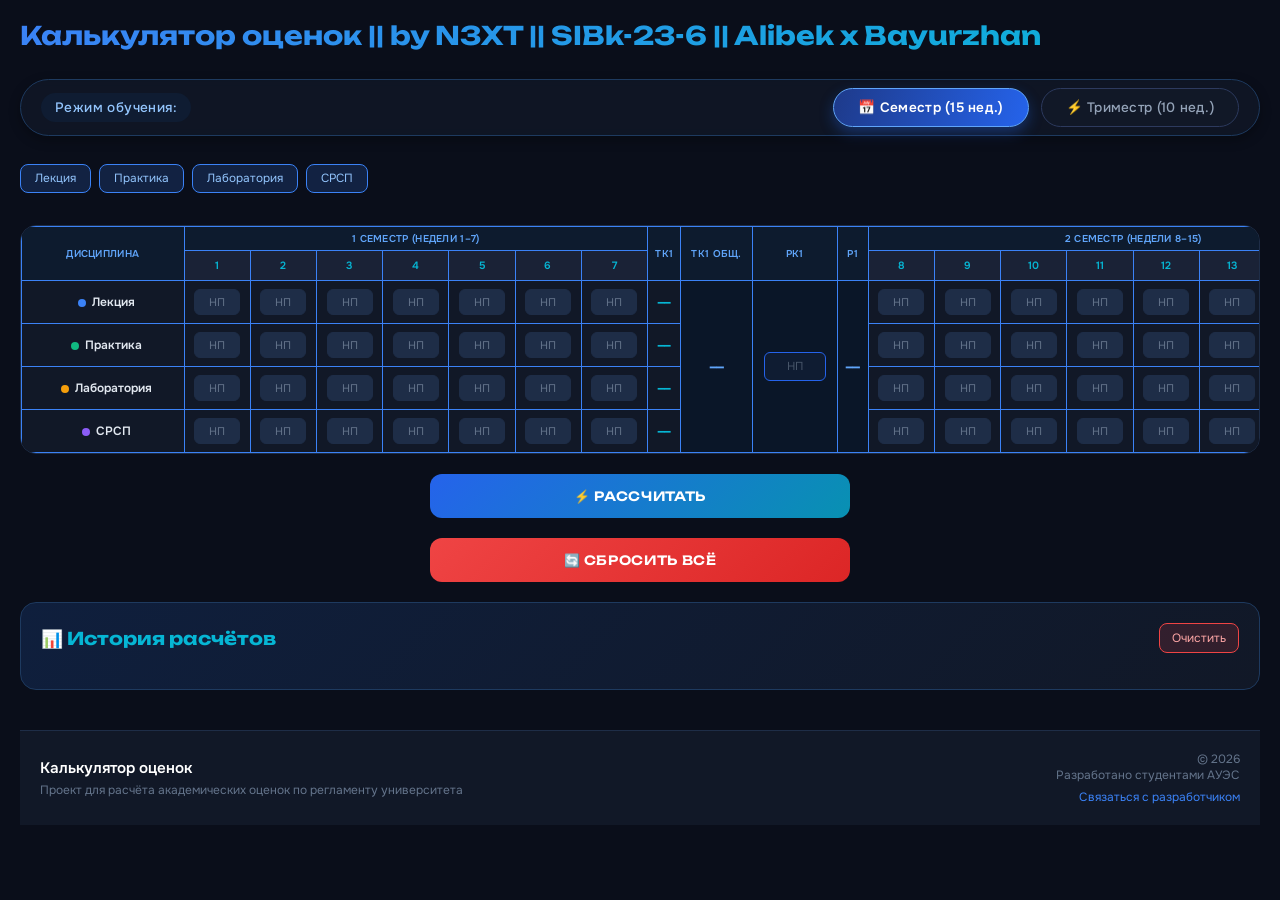
==== commit fdd4bf4e: "fix_bugs" ====
--- a/index.html
+++ b/index.html
@@ -9,7 +9,7 @@
   <link
     href="https://fonts.googleapis.com/css2?family=Unbounded:wght@400;600;700&family=Onest:wght@300;400;500&display=swap"
     rel="stylesheet">
-  <link rel="stylesheet" href="style.css">
+  <link rel="stylesheet" href="./style.css?v=3">
 </head>
 
 <body>
@@ -86,7 +86,7 @@
     </div>
   </div>
 
-  <script src="script.js?v=2"></script>
+  <script src="./script.js?v=3"></script>
 </body>
 <footer class="footer">
   <div class="footer-container">
--- a/style.css
+++ b/style.css
@@ -1168,63 +1168,100 @@
   }
 
   /* ===== MODE SWITCHER ===== */
+.mode-switcher {
+  display: flex;
+  align-items: center;
+  justify-content: space-between;
+  flex-wrap: wrap;
+  gap: 16px;
+  margin-bottom: 28px;
+  padding: 8px 20px;
+  background: rgba(17, 24, 39, 0.8);
+  backdrop-filter: blur(4px);
+  border: 1px solid #1e3a5f;
+  border-radius: 60px;
+  box-shadow: 0 4px 12px rgba(0, 0, 0, 0.3);
+}
+
+.mode-label {
+  font-size: 0.85rem;
+  font-weight: 500;
+  color: #93c5fd;
+  letter-spacing: 0.03em;
+  background: #0f1c32;
+  padding: 6px 14px;
+  border-radius: 40px;
+  white-space: nowrap;
+}
+
+.mode-toggle {
+  display: flex;
+  gap: 12px;
+  flex-wrap: wrap;
+}
+
+.mode-btn {
+  padding: 10px 24px;
+  background: #111827;
+  border: 1px solid #2d3a5e;
+  border-radius: 40px;
+  color: #94a3b8;
+  cursor: pointer;
+  font-family: 'Onest', sans-serif;
+  font-size: 0.85rem;
+  font-weight: 500;
+  transition: all 0.25s ease;
+  backdrop-filter: blur(4px);
+  letter-spacing: 0.02em;
+  display: inline-flex;
+  align-items: center;
+  gap: 8px;
+}
+
+.mode-btn:hover {
+  border-color: #3b82f6;
+  color: #bfdbfe;
+  background: #1e293b;
+  transform: translateY(-1px);
+  box-shadow: 0 4px 12px rgba(59, 130, 246, 0.2);
+}
+
+.mode-btn.active {
+  background: linear-gradient(105deg, #1e3a8a, #2563eb);
+  border-color: #60a5fa;
+  color: white;
+  box-shadow: 0 6px 14px rgba(37, 99, 235, 0.35);
+  font-weight: 600;
+}
+
+#modeTrimBtn.active {
+  background: linear-gradient(105deg, #4c1d95, #7c3aed);
+  border-color: #a78bfa;
+  box-shadow: 0 6px 14px rgba(124, 58, 237, 0.35);
+}
+
+/* Адаптация для мобильных */
+@media (max-width: 640px) {
   .mode-switcher {
-    display: flex;
-    align-items: center;
+    flex-direction: column;
+    align-items: stretch;
+    border-radius: 28px;
+    padding: 16px;
     gap: 12px;
-    flex-wrap: wrap;
-    margin-bottom: 20px;
-    padding: 12px 16px;
-    background: var(--surface);
-    border: 1px solid var(--border);
-    border-radius: 12px;
-  }
-
+  }
   .mode-label {
-    font-size: 0.75rem;
-    color: var(--muted);
-    font-family: 'Onest', sans-serif;
-    white-space: nowrap;
-  }
-
+    text-align: center;
+  }
   .mode-toggle {
-    display: flex;
-    gap: 6px;
-    flex-wrap: wrap;
-  }
-
+    justify-content: center;
+  }
   .mode-btn {
-    padding: 8px 18px;
-    background: var(--surface2);
-    border: 1px solid var(--border);
-    border-radius: 8px;
-    color: var(--muted);
-    cursor: pointer;
+    flex: 1;
+    text-align: center;
+    padding: 8px 16px;
     font-size: 0.78rem;
-    font-family: 'Onest', sans-serif;
-    font-weight: 500;
-    transition: all 0.2s;
-  }
-
-  .mode-btn:hover {
-    border-color: #3b82f6;
-    color: #93c5fd;
-  }
-
-  .mode-btn.active {
-    background: rgba(59, 130, 246, 0.18);
-    border-color: #3b82f6;
-    color: #93c5fd;
-    box-shadow: 0 0 10px rgba(59, 130, 246, 0.2);
-    font-weight: 600;
-  }
-
-  #modeTrimBtn.active {
-    background: rgba(124, 58, 237, 0.2);
-    border-color: #7c3aed;
-    color: #c084fc;
-    box-shadow: 0 0 10px rgba(124, 58, 237, 0.25);
-  }
+  }
+}
 
   @media (max-width: 480px) {
     .mode-switcher {
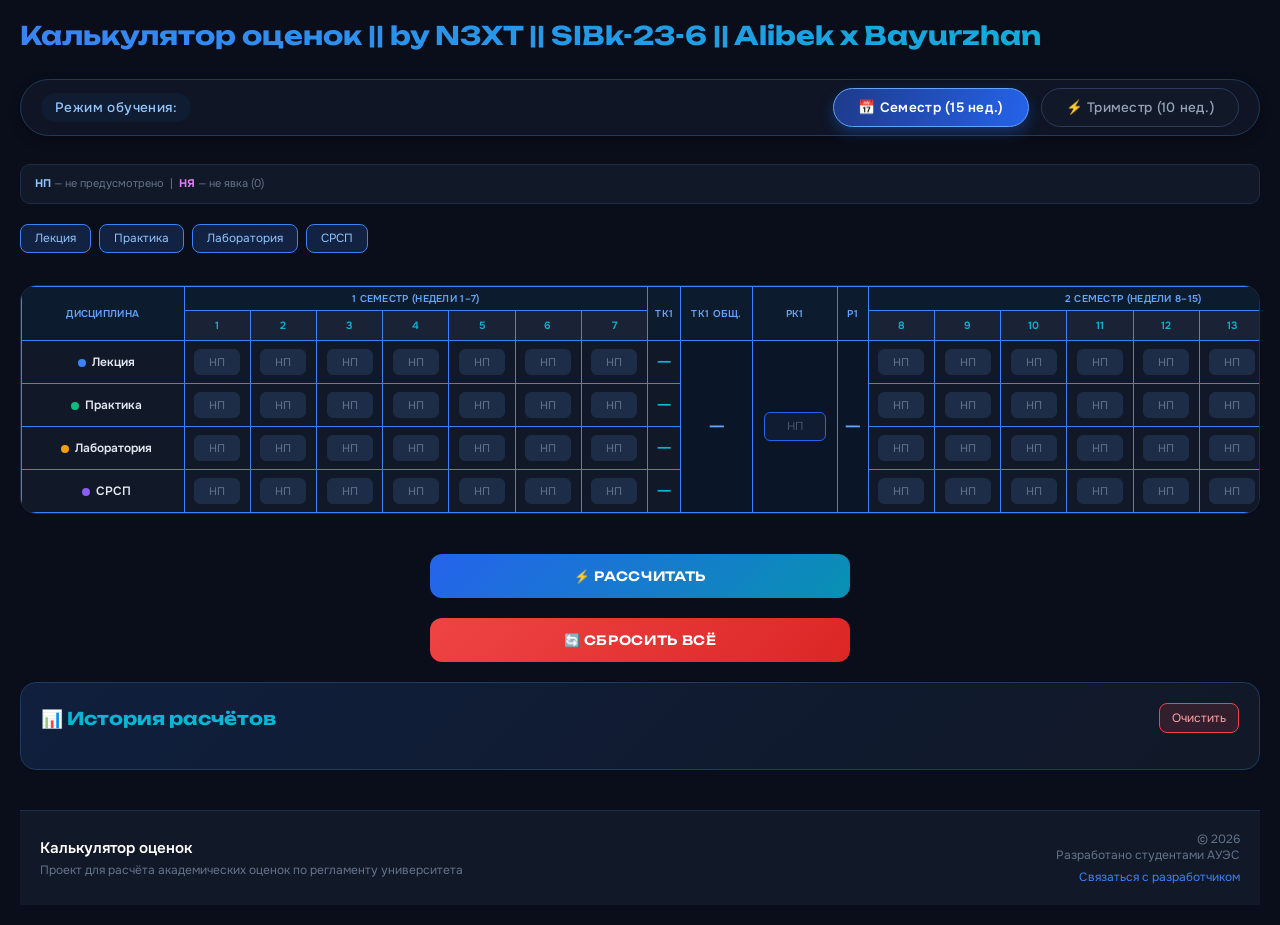
==== commit 5fe2dd83: "unlucky_try" ====
--- a/index.html
+++ b/index.html
@@ -28,8 +28,10 @@
       </div>
     </div>
 
+    <div class="info-row" id="infoRow"></div>
+
     <div
-      style="display:flex;justify-content:space-between;align-items:center;flex-wrap:wrap;gap:10px;margin-bottom:16px;">
+      style="display:flex;justify-content:space-between;align-items:center;flex-wrap:nowrap;gap:10px;margin-bottom:16px;">
       <div class="type-buttons">
         <button class="type-btn active" data-type="lek" onclick="toggleType('lek',this)">Лекция</button>
         <button class="type-btn active" data-type="prak" onclick="toggleType('prak',this)">Практика</button>
--- a/style.css
+++ b/style.css
@@ -349,13 +349,15 @@
   }
 
   .type-buttons {
-    display: flex;
-    gap: 8px;
-    flex-wrap: wrap;
-    margin-bottom: 16px;
-  }
-
-  .type-btn {
+  display: flex;
+  gap: 8px;
+  flex-wrap: nowrap;
+  overflow-x: auto;
+  margin-bottom: 16px;
+  }
+
+  .type-btn {    
+    white-space: nowrap;
     padding: 6px 14px;
     background: var(--surface2);
     border: 1px solid var(--border);
@@ -374,10 +376,11 @@
   }
 
   .info-row {
-    display: flex;
-    flex-wrap: wrap;
-    gap: 10px;
-    margin-top: 20px;
+  display: flex;
+  flex-wrap: wrap;
+  gap: 10px;
+  margin-top: 20px;
+  margin-bottom: 20px;
   }
 
   .info-box {
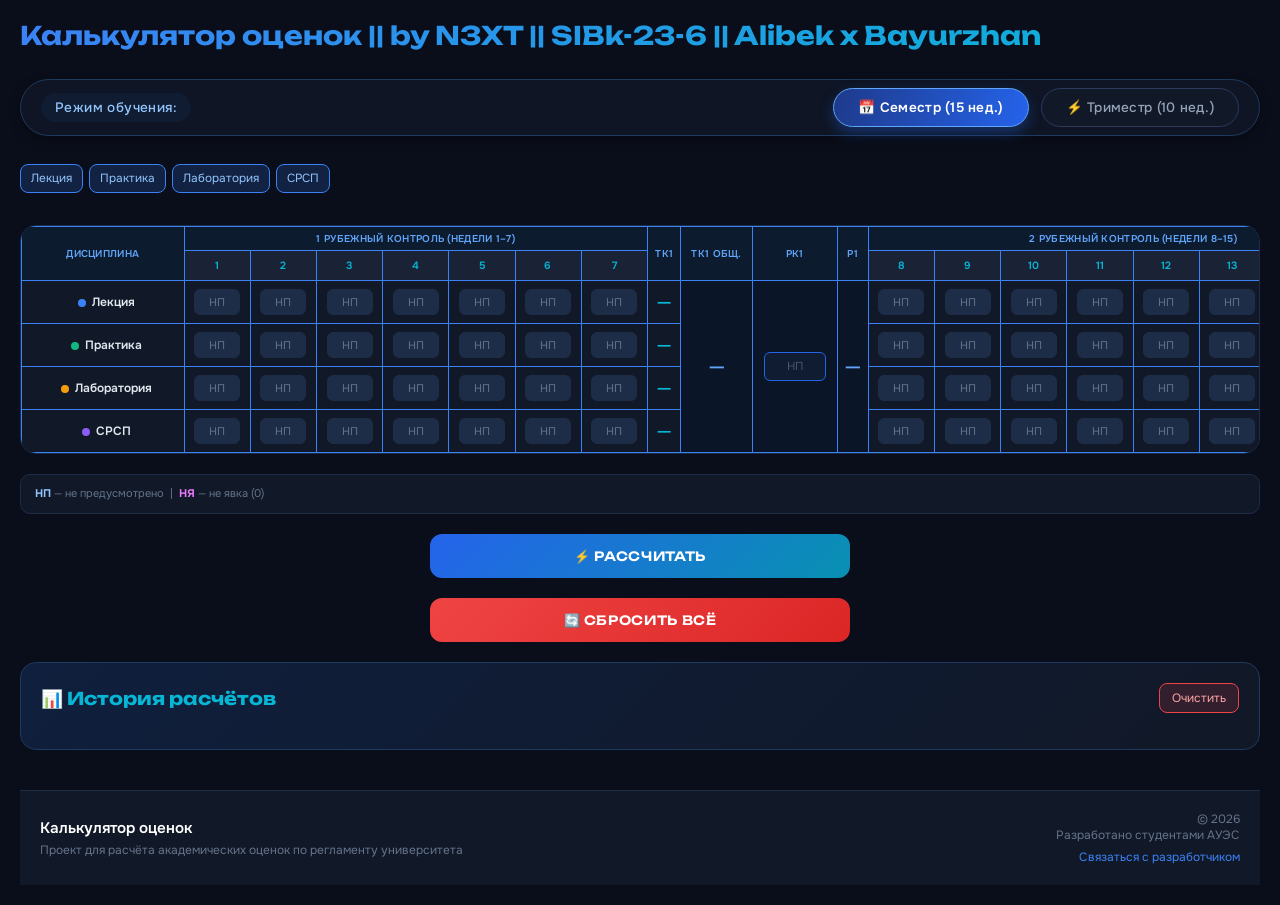
==== commit 491e8e64: "fix_info" ====
--- a/index.html
+++ b/index.html
@@ -27,8 +27,6 @@
         <button id="modeTrimBtn" class="mode-btn" onclick="setMode('trimester')">⚡ Триместр (10 нед.)</button>
       </div>
     </div>
-
-    <div class="info-row" id="infoRow"></div>
 
     <div
       style="display:flex;justify-content:space-between;align-items:center;flex-wrap:nowrap;gap:10px;margin-bottom:16px;">
--- a/style.css
+++ b/style.css
@@ -350,15 +350,14 @@
 
   .type-buttons {
   display: flex;
-  gap: 8px;
-  flex-wrap: nowrap;
-  overflow-x: auto;
+  gap: 6px;
+  flex-wrap: wrap;
   margin-bottom: 16px;
-  }
+  justify-content: center;
+}
 
   .type-btn {    
-    white-space: nowrap;
-    padding: 6px 14px;
+  padding: 6px 10px;
     background: var(--surface2);
     border: 1px solid var(--border);
     border-radius: 8px;
@@ -458,54 +457,138 @@
     -webkit-text-fill-color: transparent;
   }
 
+.footer {
+  margin-top: 40px;
+  padding: 20px 16px;
+  background: var(--surface);
+  border-top: 1px solid var(--border);
+}
+
+.footer-container {
+  max-width: 1200px;
+  margin: 0 auto;
+  display: flex;
+  justify-content: space-between;
+  align-items: center;
+  gap: 20px;
+  flex-wrap: wrap;
+}
+
+.footer-title {
+  font-weight: 600;
+  font-size: 0.95rem;
+  color: #fff;
+}
+
+.footer-subtitle {
+  font-size: 0.75rem;
+  color: var(--muted);
+  margin-top: 4px;
+}
+
+.footer-right {
+  text-align: right;
+  font-size: 0.75rem;
+  color: var(--muted);
+}
+
+.footer-link {
+  display: inline-block;
+  margin-top: 6px;
+  color: #3b82f6;
+  text-decoration: none;
+  font-size: 0.75rem;
+  transition: 0.2s;
+}
+
+.footer-link:hover {
+  color: #60a5fa;
+  text-decoration: underline;
+}
+
+/* ===== МОБИЛЬНАЯ АДАПТАЦИЯ ФУТЕРА ===== */
+
+@media (max-width: 768px) {
   .footer {
-    margin-top: 40px;
-    padding: 20px 16px;
-    background: var(--surface);
-    border-top: 1px solid var(--border);
+    padding: 16px 12px;
   }
 
   .footer-container {
-    max-width: 1200px;
-    margin: 0 auto;
-    display: flex;
-    justify-content: space-between;
-    align-items: center;
-    gap: 20px;
-    flex-wrap: wrap;
+    flex-direction: column;
+    text-align: center;
+    gap: 12px;
   }
 
   .footer-title {
-    font-weight: 600;
-    font-size: 0.95rem;
-    color: #fff;
+    font-size: 0.85rem;
   }
 
   .footer-subtitle {
+    font-size: 0.7rem;
+  }
+
+  .footer-right {
+    text-align: center;
+    font-size: 0.7rem;
+  }
+
+  .footer-link {
+    font-size: 0.7rem;
+    margin-top: 4px;
+  }
+}
+
+@media (max-width: 480px) {
+  .footer {
+    padding: 12px 10px;
+  }
+
+  .footer-container {
+    gap: 8px;
+  }
+
+  .footer-title {
+    font-size: 0.8rem;
+    word-break: break-word;
+  }
+
+  .footer-subtitle {
+    font-size: 0.65rem;
+    margin-top: 2px;
+  }
+
+  .footer-right {
+    font-size: 0.65rem;
+  }
+
+  .footer-link {
+    font-size: 0.65rem;
+    margin-top: 3px;
+    display: block;
+  }
+}
+
+@media (max-width: 360px) {
+  .footer {
+    padding: 10px 8px;
+  }
+
+  .footer-title {
     font-size: 0.75rem;
-    color: var(--muted);
-    margin-top: 4px;
+  }
+
+  .footer-subtitle {
+    font-size: 0.6rem;
   }
 
   .footer-right {
-    text-align: right;
-    font-size: 0.75rem;
-    color: var(--muted);
+    font-size: 0.6rem;
   }
 
   .footer-link {
-    display: inline-block;
-    margin-top: 6px;
-    color: #3b82f6;
-    text-decoration: none;
-    font-size: 0.75rem;
-    transition: 0.2s;
-  }
-
-  .footer-link:hover {
-    color: #60a5fa;
-    text-decoration: underline;
-  }
+    font-size: 0.6rem;
+  }
+}
 
   /* ===== МОБИЛЬНАЯ АДАПТАЦИЯ ===== */
 
@@ -572,15 +655,7 @@
       font-size: 0.75rem;
     }
 
-    .type-buttons {
-      justify-content: center;
-    }
-
-    .type-btn {
-      padding: 5px 10px;
-      font-size: 0.68rem;
-    }
-
+    
     .info-row {
       flex-direction: column;
     }
@@ -683,14 +758,13 @@
     }
 
     .type-buttons {
-      flex-direction: column;
-      gap: 6px;
+      gap: 4px;
     }
 
     .type-btn {
-      width: 100%;
-      padding: 6px 8px;
+      padding: 5px 6px;
       font-size: 0.65rem;
+      min-width: 60px;
     }
 
     .np-toggle {
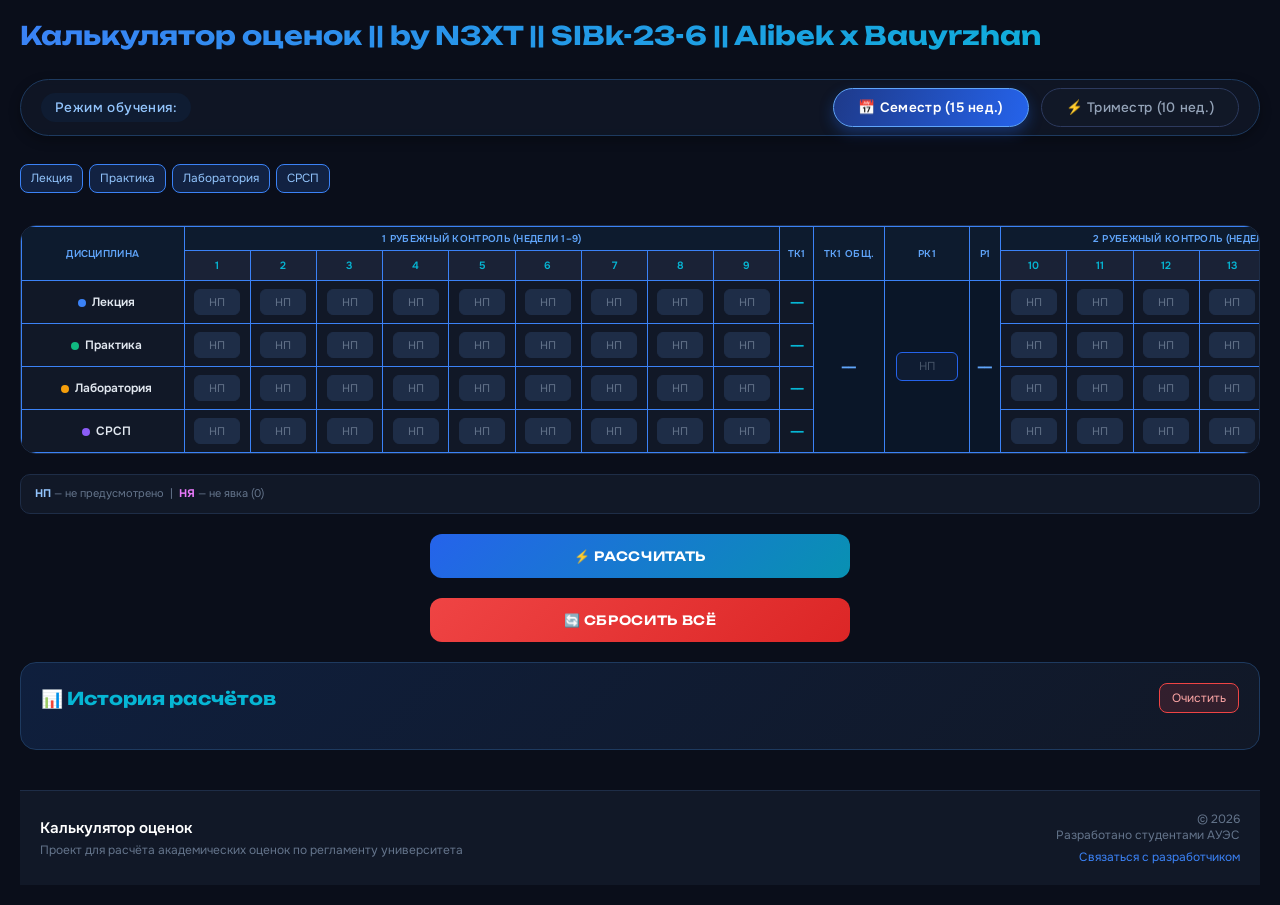
==== commit b0e9c93c: "Update_semestr_week-9-15" ====
--- a/index.html
+++ b/index.html
@@ -16,7 +16,7 @@
 
   <div style="max-width:1600px;margin:0 auto;">
     <div class="header">
-      <h1>Калькулятор оценок || by N3XT || SIBk-23-6 || Alibek x Bayurzhan</h1>
+      <h1>Калькулятор оценок || by N3XT || SIBk-23-6 || Alibek x Bauyrzhan</h1>
     </div>
 
     <!-- Mode switcher -->
@@ -86,7 +86,7 @@
     </div>
   </div>
 
-  <script src="./script.js?v=3"></script>
+  <script src="./script.js?v=4"></script>
 </body>
 <footer class="footer">
   <div class="footer-container">
@@ -99,11 +99,11 @@
     <div class="footer-right">
       <div>© 2026</div>
       <div>Разработано студентами АУЭС</div>
-      <a href="https://t.me/B0nes_00" target="_blank" rel="noopener noreferrer" class="footer-link">
+      <a href="https://t.me/whoisenbq" target="_blank" rel="noopener noreferrer" class="footer-link">
         Связаться с разработчиком
       </a>
     </div>
   </div>
 </footer>
 
-</html>+</html>
